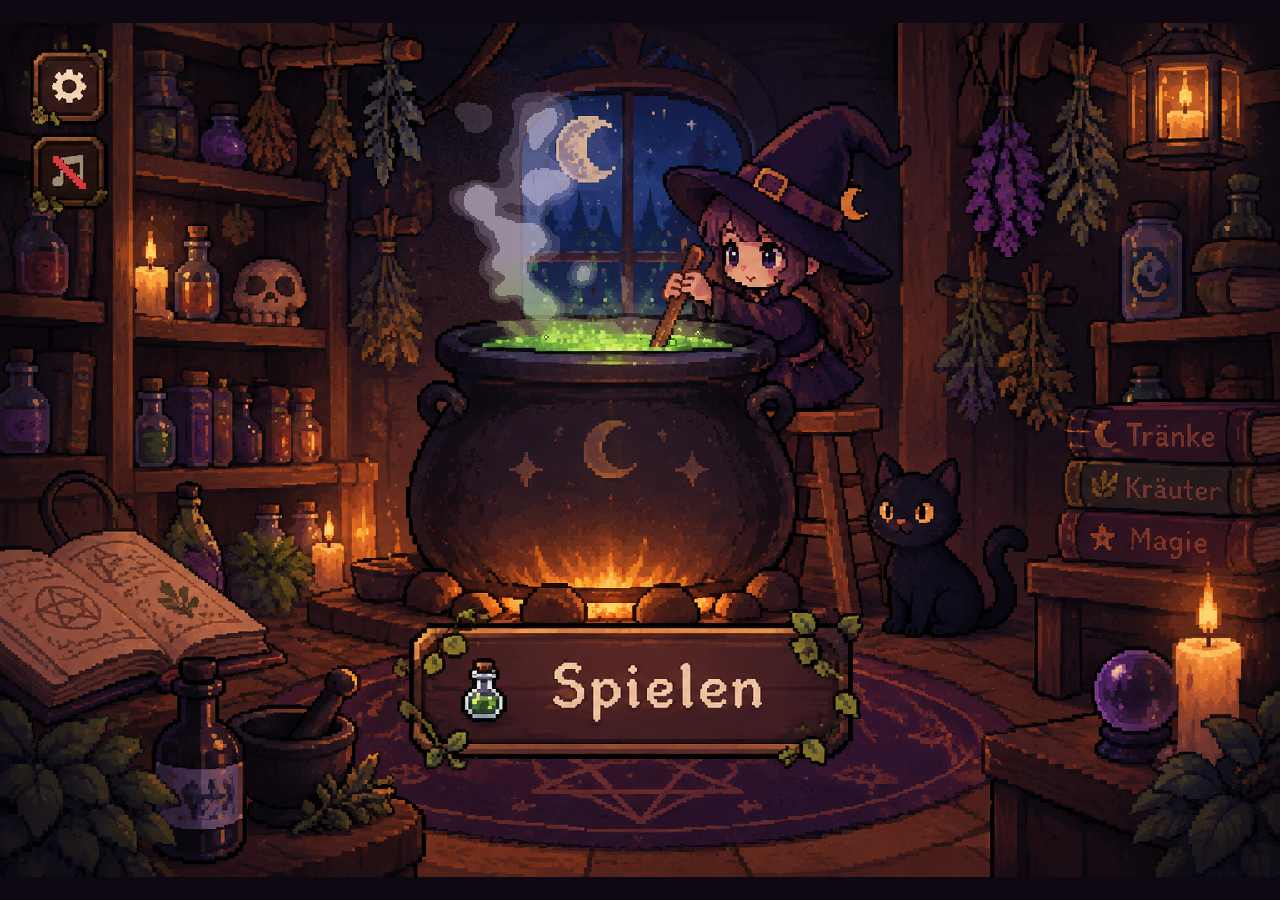
==== index.html @ 981ecacc "Titelbildschirm Hexe-Browserspiel" ====
<!DOCTYPE html>
<html lang="de">
<head>
  <meta charset="UTF-8">
  <meta name="viewport" content="width=device-width, initial-scale=1">
  <title>Hexenküche – Titelbildschirm</title>
  <link rel="stylesheet" href="css/style.css">
</head>
<body>
  <!-- Bühne im festen 3:2-Format; alle Positionen darin in Prozent -->
  <main id="stage" aria-label="Titelbildschirm">
    <!-- Ebene 1: Hintergrund (später gegen freigestellte Version assets/titelbild-bg.png tauschen) -->
    <div id="layer-bg" class="layer">
      <img src="assets/titelbild-bg.png" alt="Eine kleine Hexe braut in ihrer Hexenküche einen Trank, daneben sitzt eine schwarze Katze." draggable="false">
    </div>

    <!-- Ebene 2: Sprites für Dampf, Katze, Hexe (folgen in den Animations-Aufgaben) -->
    <div id="layer-sprites" class="layer" aria-hidden="true"></div>

    <!-- Ebene 3: Bedienoberfläche – unsichtbare Klickflächen über den gemalten Buttons -->
    <div id="layer-ui" class="layer">
      <button type="button" id="btn-play" class="hotspot" aria-label="Spielen"></button>
      <button type="button" id="btn-settings" class="hotspot" aria-label="Einstellungen" aria-haspopup="dialog"></button>
      <button type="button" id="btn-music" class="hotspot" aria-label="Musik einschalten" aria-pressed="false">
        <svg class="music-off-mark" viewBox="0 0 16 16" aria-hidden="true" shape-rendering="crispEdges">
          <path d="M3 3h2v1h1v1h1v1h1v1h1v1h1v1h1v1h1v1h1v2h-2v-1h-1v-1h-1v-1h-1v-1h-1v-1h-1v-1h-1v-1h-1v-1h-1z"/>
        </svg>
      </button>
    </div>
  </main>

  <!-- Platzhalter für die spätere Spielszene -->
  <dialog id="dialog-play" class="panel" aria-labelledby="play-title">
    <form method="dialog">
      <button class="panel-close" value="close" aria-label="Schließen">✕</button>
      <h2 id="play-title">Bald geht's los!</h2>
      <p>Die Spielszene wird gerade noch gebraut.</p>
      <button class="panel-btn" value="close">Zurück</button>
    </form>
  </dialog>

  <!-- Einstellungen (Platzhalter, Werte landen bereits im gemeinsamen state) -->
  <dialog id="dialog-settings" class="panel" aria-labelledby="settings-title">
    <form method="dialog">
      <button class="panel-close" value="close" aria-label="Schließen">✕</button>
      <h2 id="settings-title">Einstellungen</h2>
      <label class="row">
        <span>Lautstärke</span>
        <input type="range" id="set-volume" min="0" max="100" step="5">
        <output id="set-volume-value" for="set-volume"></output>
      </label>
      <label class="row">
        <span>Animationen</span>
        <input type="checkbox" id="set-animations">
      </label>
      <button class="panel-btn" value="close">Fertig</button>
    </form>
  </dialog>

  <script src="js/main.js"></script>
  <script src="js/steam.js"></script>
  <script src="js/cat.js"></script>
  <script src="js/potion.js"></script>
  <script src="js/hexe.js"></script>
  <script src="js/music.js"></script>
</body>
</html>
---- css/style.css ----
/* ---------- Grundlayout ---------- */
*, *::before, *::after { box-sizing: border-box; }

html, body {
  margin: 0;
  height: 100%;
  background: #0d0812; /* dunkler Rand außerhalb der Bühne */
  overflow: hidden;
  font-family: "Courier New", ui-monospace, monospace;
  color: #f3e3c3;
}

body {
  display: grid;
  place-items: center;
  height: 100vh;   /* Fallback */
  height: 100dvh;  /* Handy: Browserleiste berücksichtigen */
}

/* ---------- Bühne (3:2, per contain eingepasst) ---------- */
#stage {
  position: relative;
  width: min(100vw, 150vh);
  width: min(100vw, 150dvh);
  aspect-ratio: 3 / 2;
  overflow: hidden;
  user-select: none;
}

.layer { position: absolute; inset: 0; }

#layer-bg img {
  display: block;
  width: 100%;
  height: 100%;
  image-rendering: crisp-edges;    /* Fallback für ältere Browser */
  image-rendering: pixelated;      /* keine Interpolation */
  pointer-events: none;
}

#layer-sprites { pointer-events: none; }

/* ---------- Klickflächen über den gemalten Buttons ---------- */
/* Werte gemessen am Original (1536×1024) */
.hotspot {
  position: absolute;
  padding: 0;
  border: 0;
  background: transparent;
  cursor: pointer;
  border-radius: 6%;
  transition: box-shadow 120ms steps(2), transform 80ms steps(2), filter 120ms steps(2);
}

#btn-play     { left: 31.8%; top: 70.8%; width: 35.6%; height: 15.8%; }
#btn-settings { left: 2.6%;  top: 3.4%;  width: 5.6%;  height: 8.2%; }
#btn-music    { left: 2.6%;  top: 13.4%; width: 5.6%;  height: 8.2%; }

/* Visuelle Rückmeldung: warmer Leuchtrand */
.hotspot:hover,
.hotspot:focus-visible {
  outline: none;
  box-shadow: 0 0 0 0.25vmin #ffd27a, 0 0 2.2vmin 0.4vmin rgba(255, 190, 90, 0.55);
  background: rgba(255, 220, 150, 0.08);
}

.hotspot:active { transform: translateY(0.3%); background: rgba(0, 0, 0, 0.15); }

/* Musik aus: durchgestrichen und abgedunkelt */
.music-off-mark {
  position: absolute;
  inset: 12%;
  width: 76%;
  height: 76%;
  fill: #d63a3a;
  filter: drop-shadow(0.15vmin 0.15vmin 0 #2a0a0a);
  display: none;
}

#btn-music[aria-pressed="false"] { background: rgba(0, 0, 0, 0.35); }
#btn-music[aria-pressed="false"] .music-off-mark { display: block; }

/* ---------- Dialoge ---------- */
.panel {
  width: min(90vw, 26rem);
  padding: 0; /* Padding liegt auf der <form>, damit e.target === dialog nur den Backdrop trifft */
  border: 4px solid #8a5a2b;
  border-radius: 6px;
  background: #2b1a14;
  color: #f3e3c3;
  box-shadow: 0 0 0 4px #1a0f0b, 0 10px 30px rgba(0, 0, 0, 0.6);
  image-rendering: pixelated;
}

.panel > form { padding: 1.4rem 1.6rem 1.2rem; }

.panel::backdrop { background: rgba(10, 5, 15, 0.6); }

.panel h2 { margin: 0 0 0.9rem; font-size: 1.4rem; color: #ffd27a; }
.panel p  { margin: 0 0 1.2rem; }

.panel-close {
  position: absolute;
  top: 0.5rem;
  right: 0.6rem;
  border: 0;
  background: none;
  color: #f3e3c3;
  font-size: 1.1rem;
  cursor: pointer;
}

.panel-btn {
  display: block;
  margin: 1.2rem auto 0;
  padding: 0.45rem 1.6rem;
  border: 3px solid #8a5a2b;
  border-radius: 4px;
  background: #4a2e1f;
  color: #f3e3c3;
  font: inherit;
  cursor: pointer;
}

.panel-close:hover, .panel-close:focus-visible,
.panel-btn:hover, .panel-btn:focus-visible { color: #ffd27a; outline: 2px solid #ffd27a; outline-offset: 2px; }

.row {
  display: grid;
  grid-template-columns: 7.5rem 1fr 2.5rem;
  align-items: center;
  gap: 0.6rem;
  margin: 0.7rem 0;
}

.row input[type="range"] { width: 100%; accent-color: #8bd450; }
.row input[type="checkbox"] { justify-self: start; width: 1.2rem; height: 1.2rem; accent-color: #8bd450; }
.row output { text-align: right; }

/* ---------- Animation: Dampf über dem Kessel ---------- */
/* Ausschnitt im Original: x 500, y 20, 288 × 352 px (siehe AREA in js/steam.js) */
.steam {
  position: absolute;
  left: 32.552%;
  top: 1.953%;
  width: 18.75%;
  height: 34.375%;
  z-index: 2; /* Ebenen: Trank 1, Dampf 2, Hexe/Katze 3 */
  image-rendering: crisp-edges;
  image-rendering: pixelated;
}

/* ---------- Animation: Katze ---------- */
/* Ausschnitt im Original: x=1020..1260, y=500..740 (von 1536x1024) */
#cat {
  position: absolute;
  left: 66.40625%;
  top: 48.828125%;
  width: 15.625%;
  height: 23.4375%;
  z-index: 3; /* Ebenen: Trank 1, Dampf 2, Hexe/Katze 3 */
  image-rendering: pixelated;
  pointer-events: none;
}

/* ---------- Animation: Trank im Kessel ---------- */
/* Ausschnitt im Original: x 560, y 330, 330 × 66 px (siehe AREA in js/potion.js) */
.potion {
  position: absolute;
  left: 36.458%;
  top: 32.227%;
  width: 21.484%;
  height: 6.445%;
  z-index: 1; /* Ebenen: Trank 1, Dampf 2, Hexe/Katze 3 */
  image-rendering: crisp-edges;
  image-rendering: pixelated;
  pointer-events: none;
}

/* ---------- Animation: Hexe rührt ---------- */
/* Ausschnitt im Original: x=760..970, y=250..400 (siehe js/hexe.js) */
#witch {
  position: absolute;
  left: 49.479167%;
  top: 24.414063%;
  width: 13.671875%;
  height: 14.648438%;
  z-index: 3; /* Ebenen: Trank 1, Dampf 2, Hexe/Katze 3 */
  image-rendering: crisp-edges;
  image-rendering: pixelated;
  pointer-events: none;
}

/* ---------- Tippflächen am Handy ---------- */
/* Unsichtbare Vergrößerung auf mind. 44 px; zwischen Zahnrad und Musik
   wächst jede Fläche nur bis zur Mitte der Lücke (0,9 % der Bühnenhöhe
   = 10,9 % der Buttonhöhe), damit sie sich nie überlappen. */
@media (pointer: coarse) {
  #btn-settings::before,
  #btn-music::before {
    content: "";
    position: absolute;
    left: 50%;
    width: max(100%, 44px);
    height: max(110.9%, 44px);
    transform: translateX(-50%);
  }
  #btn-settings::before { bottom: -10.9%; } /* wächst nach oben */
  #btn-music::before    { top: -10.9%; }    /* wächst nach unten */
}
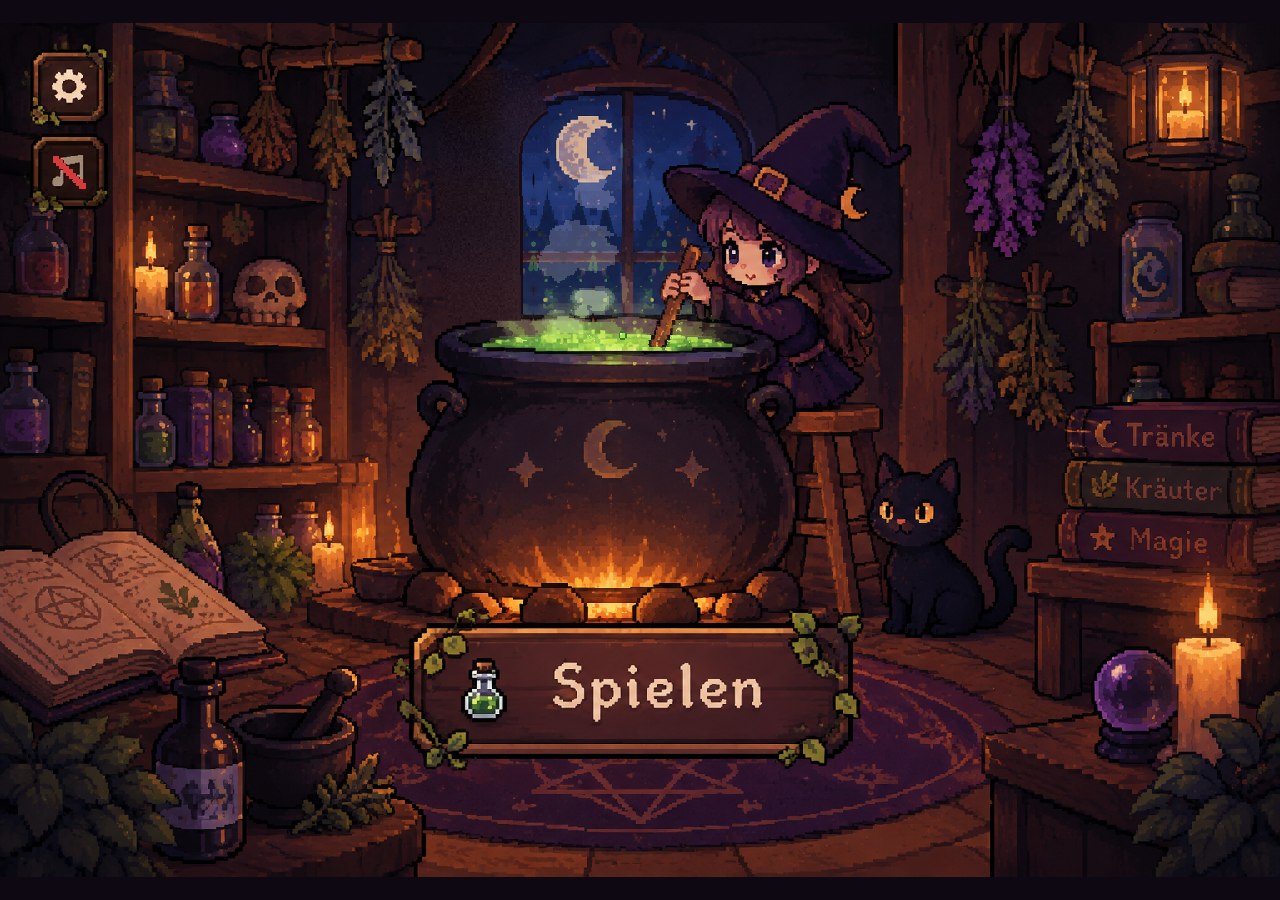
==== commit 3ae1ec5c: "Phase 2 Block 1: Hexe mit Körperbewegung, Trank mit Blasen, neuer Dampf, Lichtgerüst" ====
--- a/index.html
+++ b/index.html
@@ -58,6 +58,7 @@
   </dialog>
 
   <script src="js/main.js"></script>
+  <script src="js/light.js"></script>
   <script src="js/steam.js"></script>
   <script src="js/cat.js"></script>
   <script src="js/potion.js"></script>
--- a/css/style.css
+++ b/css/style.css
@@ -186,6 +186,20 @@
   width: 13.671875%;
   height: 14.648438%;
   z-index: 3; /* Ebenen: Trank 1, Dampf 2, Hexe/Katze 3 */
+  image-rendering: crisp-edges;
+  image-rendering: pixelated;
+  pointer-events: none;
+}
+
+/* Kopf, Hut und Haare heben sich beim Rühren (Original x=792..1096, y=95..317).
+   Liegt unter #witch (wird in js/hexe.js vorher eingehängt). */
+#witch-body {
+  position: absolute;
+  left: 51.5625%;
+  top: 9.277344%;
+  width: 19.791667%;
+  height: 21.679688%;
+  z-index: 3;
   image-rendering: crisp-edges;
   image-rendering: pixelated;
   pointer-events: none;
@@ -208,3 +222,21 @@
   #btn-settings::before { bottom: -10.9%; } /* wächst nach oben */
   #btn-music::before    { top: -10.9%; }    /* wächst nach unten */
 }
+
+/* ---------- Licht (js/light.js) ---------- */
+/* Eine Lichtkarte über allen Sprites, unter der Bedienoberfläche.
+   soft-light braucht einen eigenen Stapelkontext auf der Bühne, damit nur
+   Hintergrund und Sprites beleuchtet werden, nicht die Seite dahinter. */
+#stage { isolation: isolate; }
+#layer-ui { z-index: 10; }
+#light {
+  position: absolute;
+  inset: 0;
+  width: 100%;
+  height: 100%;
+  z-index: 5; /* über Trank 1, Dampf 2, Hexe/Katze 3 */
+  mix-blend-mode: soft-light;
+  image-rendering: crisp-edges;
+  image-rendering: pixelated;
+  pointer-events: none;
+}
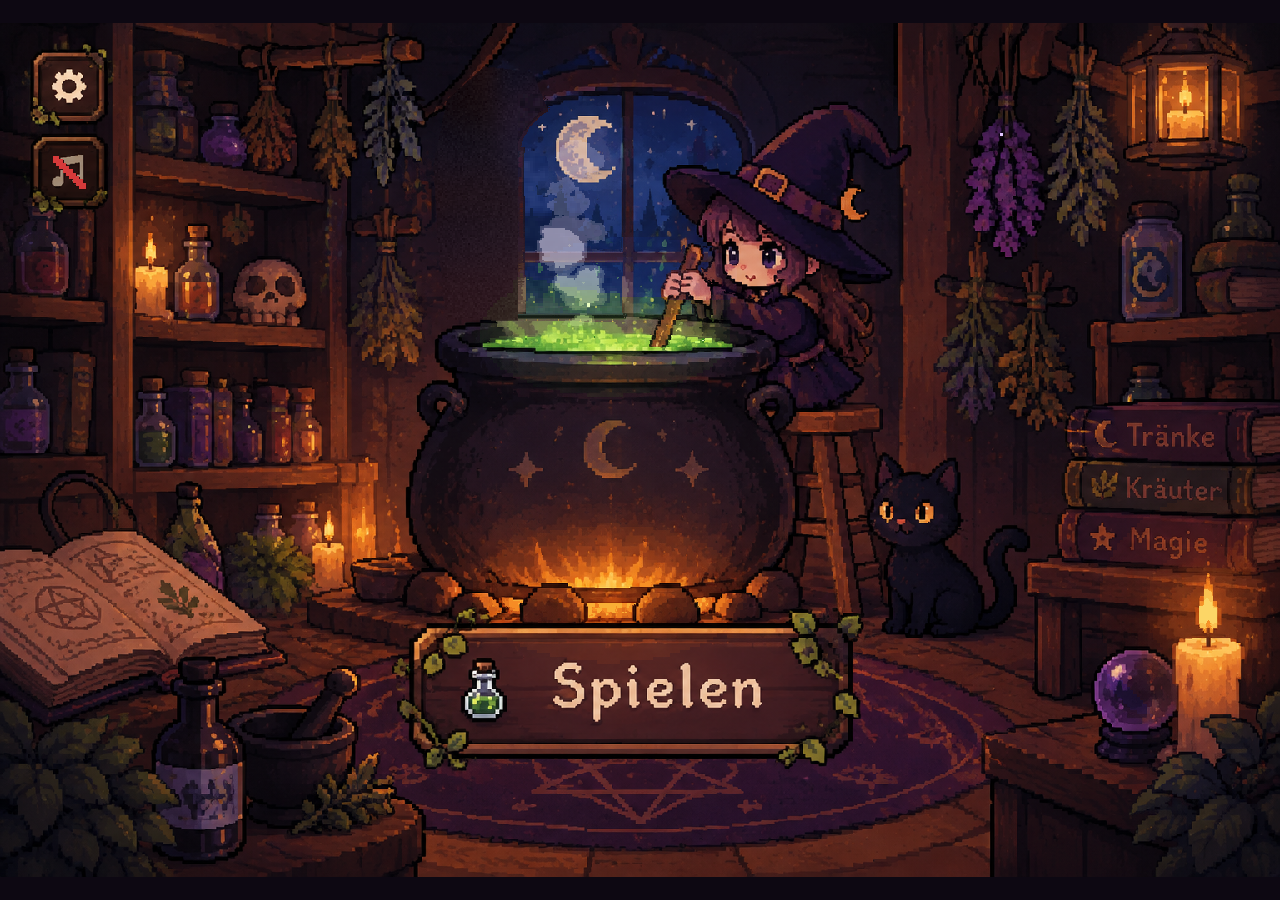
==== commit 6fcb134d: "Block 2: Kerzen, Funken, Katze, Kesselfeuer, neues Fenster und Licht" ====
--- a/index.html
+++ b/index.html
@@ -4,6 +4,7 @@
   <meta charset="UTF-8">
   <meta name="viewport" content="width=device-width, initial-scale=1">
   <title>Hexenküche – Titelbildschirm</title>
+  <link rel="icon" href="data:,">
   <link rel="stylesheet" href="css/style.css">
 </head>
 <body>
@@ -59,9 +60,15 @@
 
   <script src="js/main.js"></script>
   <script src="js/light.js"></script>
+  <script src="js/light-sources.js"></script>
   <script src="js/steam.js"></script>
   <script src="js/cat.js"></script>
   <script src="js/potion.js"></script>
+  <!-- candles.js und sparks.js müssen nach steam.js stehen, sonst liegen die Funken unter dem Dampf -->
+  <script src="js/candles.js"></script>
+  <!-- fire.js muss nach candles.js stehen: zeichnet in dessen Canvas .kerzen, leert/zeichnet nur die Feuerzellen x586–871/y610–719 -->
+  <script src="js/fire.js"></script>
+  <script src="js/sparks.js"></script>
   <script src="js/hexe.js"></script>
   <script src="js/music.js"></script>
 </body>
--- a/css/style.css
+++ b/css/style.css
@@ -152,12 +152,14 @@
 
 /* ---------- Animation: Katze ---------- */
 /* Ausschnitt im Original: x=1020..1260, y=500..740 (von 1536x1024) */
+/* Canvas in Originalgröße 1536x1024 (wie .kerzen), die Katze wird nur in ihre Zelle
+   bei x=1020, y=500 gezeichnet. So gibt es bei keiner Bildschirmgröße Rundungsversatz. */
 #cat {
   position: absolute;
-  left: 66.40625%;
-  top: 48.828125%;
-  width: 15.625%;
-  height: 23.4375%;
+  left: 0;
+  top: 0;
+  width: 100%;
+  height: 100%;
   z-index: 3; /* Ebenen: Trank 1, Dampf 2, Hexe/Katze 3 */
   image-rendering: pixelated;
   pointer-events: none;
@@ -240,3 +242,35 @@
   image-rendering: pixelated;
   pointer-events: none;
 }
+
+/* ---------- Animation: Kerzen flackern (js/candles.js) ---------- */
+/* Ein Canvas in Originalgröße (1536×1024) deckungsgleich über dem Hintergrund,
+   nur die vier Kerzenzellen sind bemalt (K1 x170 y244 23×48 | K2 x384 y579 23×44 |
+   K3 x1411 y57 24×46 | K4 x1433 y654 37×83). Gleiche Größe wie das Hintergrundbild
+   -> bei jeder Bildschirmgröße pixelgenau gleich skaliert. */
+.kerzen {
+  position: absolute;
+  inset: 0;
+  width: 100%;
+  height: 100%;
+  z-index: 1; /* Ebenen: Trank/Kerzen 1, Dampf/Funken 2, Hexe/Katze 3 */
+  image-rendering: crisp-edges;
+  image-rendering: pixelated;
+  pointer-events: none;
+}
+
+/* ---------- Animation: Funken (js/sparks.js) ---------- */
+/* Ein Canvas über der ganzen Bühne, 768×512 (1 Canvas-Pixel = 2×2 Originalpixel) */
+/* WICHTIG: .sparks und .steam haben beide z-index 2, nur die DOM-Reihenfolge entscheidet.
+   Die Script-Zeile von js/sparks.js muss in index.html NACH js/steam.js stehen,
+   sonst liegen die Funken unter dem Dampf. */
+.sparks {
+  position: absolute;
+  inset: 0;
+  width: 100%;
+  height: 100%;
+  z-index: 2; /* über dem Dampf (steht im DOM danach), unter Hexe/Katze 3 */
+  image-rendering: crisp-edges;
+  image-rendering: pixelated;
+  pointer-events: none;
+}
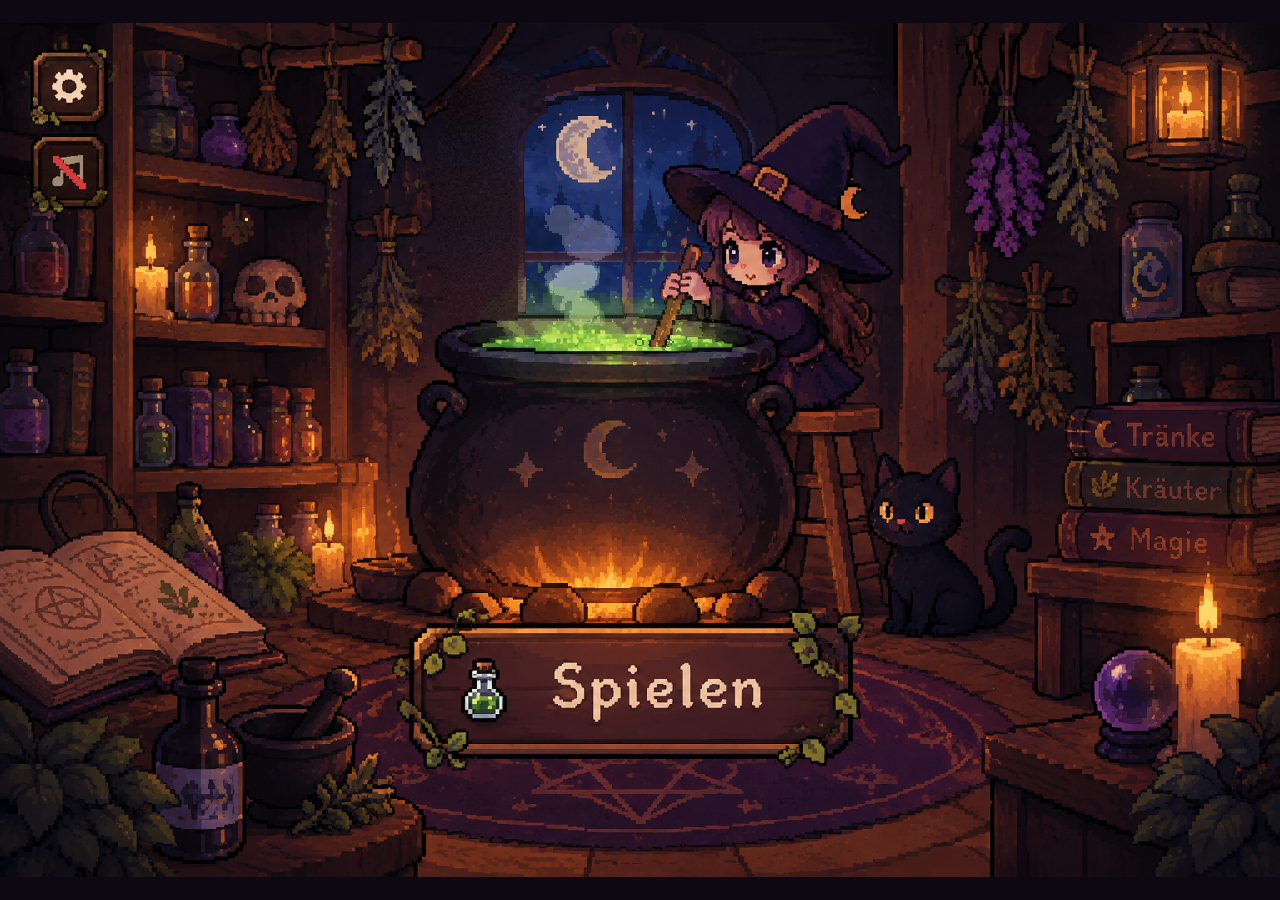
==== commit d8d821bd: "Lichtkorrekturen, schnelleres Kerzenflackern, Fledermaus, Sterne, Kerbe" ====
--- a/index.html
+++ b/index.html
@@ -68,6 +68,8 @@
   <script src="js/candles.js"></script>
   <!-- fire.js muss nach candles.js stehen: zeichnet in dessen Canvas .kerzen, leert/zeichnet nur die Feuerzellen x586–871/y610–719 -->
   <script src="js/fire.js"></script>
+  <!-- ambient.js muss nach candles.js und fire.js stehen: zeichnet in deren Canvas .kerzen (Sterne, Fledermaus) -->
+  <script src="js/ambient.js"></script>
   <script src="js/sparks.js"></script>
   <script src="js/hexe.js"></script>
   <script src="js/music.js"></script>
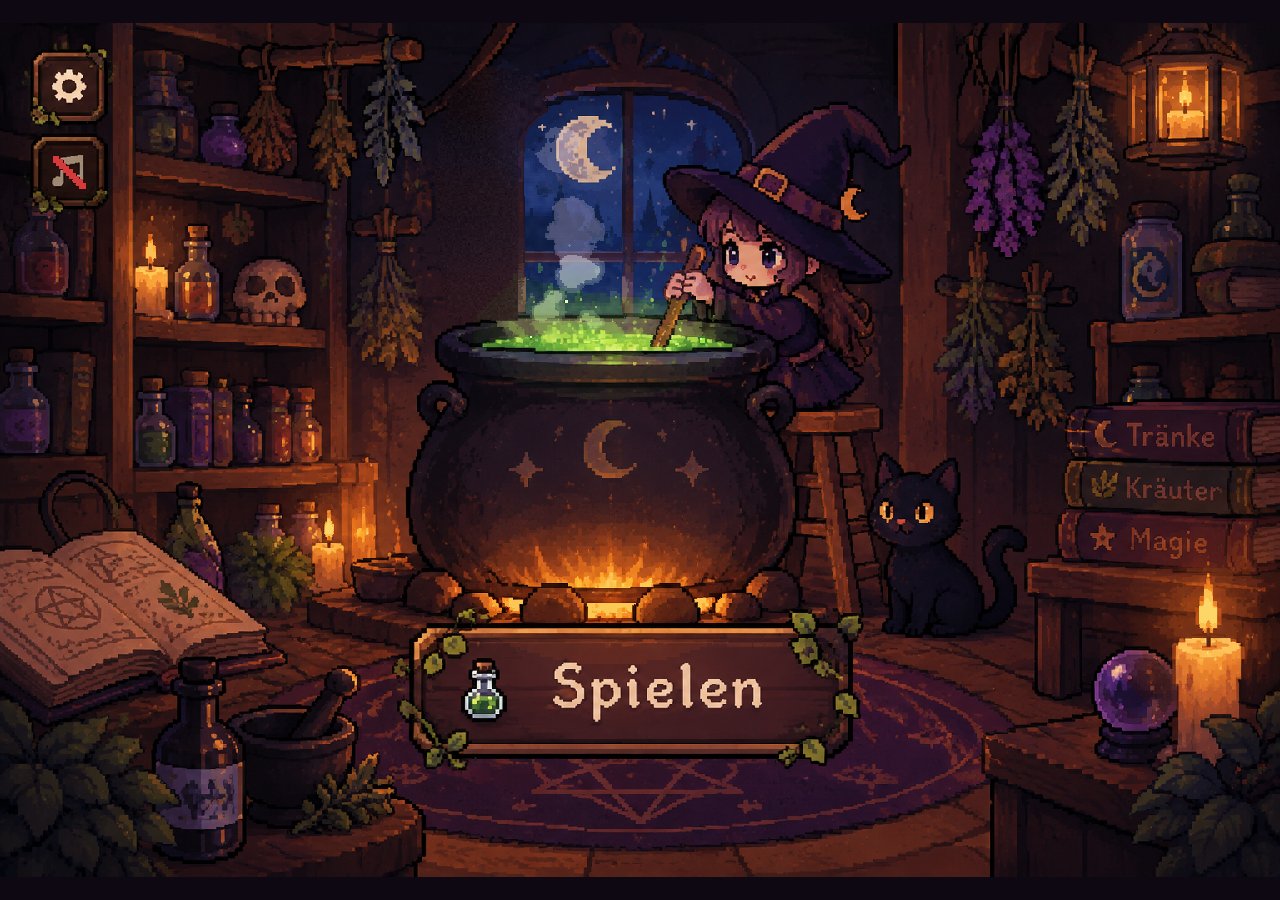
==== commit d0dd201c: "HEX-027 Spielstand speichern (I-08), snap22" ====
--- a/index.html
+++ b/index.html
@@ -21,6 +21,7 @@
     <!-- Ebene 3: Bedienoberfläche – unsichtbare Klickflächen über den gemalten Buttons -->
     <div id="layer-ui" class="layer">
       <button type="button" id="btn-play" class="hotspot" aria-label="Spielen"></button>
+      <button type="button" id="btn-fortsetzen" class="fortsetzen" hidden>Fortsetzen</button>
       <button type="button" id="btn-settings" class="hotspot" aria-label="Einstellungen" aria-haspopup="dialog"></button>
       <button type="button" id="btn-music" class="hotspot" aria-label="Musik einschalten" aria-pressed="false">
         <svg class="music-off-mark" viewBox="0 0 16 16" aria-hidden="true" shape-rendering="crispEdges">
@@ -58,6 +59,7 @@
     </form>
   </dialog>
 
+  <script src="js/spiel/speicher.js"></script>
   <script src="js/main.js"></script>
   <script src="js/light.js"></script>
   <script src="js/light-sources.js"></script>
--- a/css/style.css
+++ b/css/style.css
@@ -274,3 +274,27 @@
   image-rendering: pixelated;
   pointer-events: none;
 }
+
+/* HEX-027: Fortsetzen nur sichtbar bei gültigem Spielstand */
+#btn-fortsetzen {
+  position: absolute;
+  left: 31.8%;
+  top: 64.2%;
+  width: 35.6%;
+  height: 5.5%;
+  padding: 0;
+  border: 0.15vmin solid #c8873a;
+  border-radius: 0.6vmin;
+  background: rgba(20, 14, 24, 0.85);
+  color: #f3dca0;
+  font: 600 1.8vmin/1 monospace;
+  cursor: pointer;
+  letter-spacing: 0.04em;
+}
+#btn-fortsetzen:hover,
+#btn-fortsetzen:focus-visible {
+  outline: none;
+  box-shadow: 0 0 0 0.2vmin #ffd27a;
+  background: rgba(40, 28, 36, 0.92);
+}
+#btn-fortsetzen[hidden] { display: none !important; }
